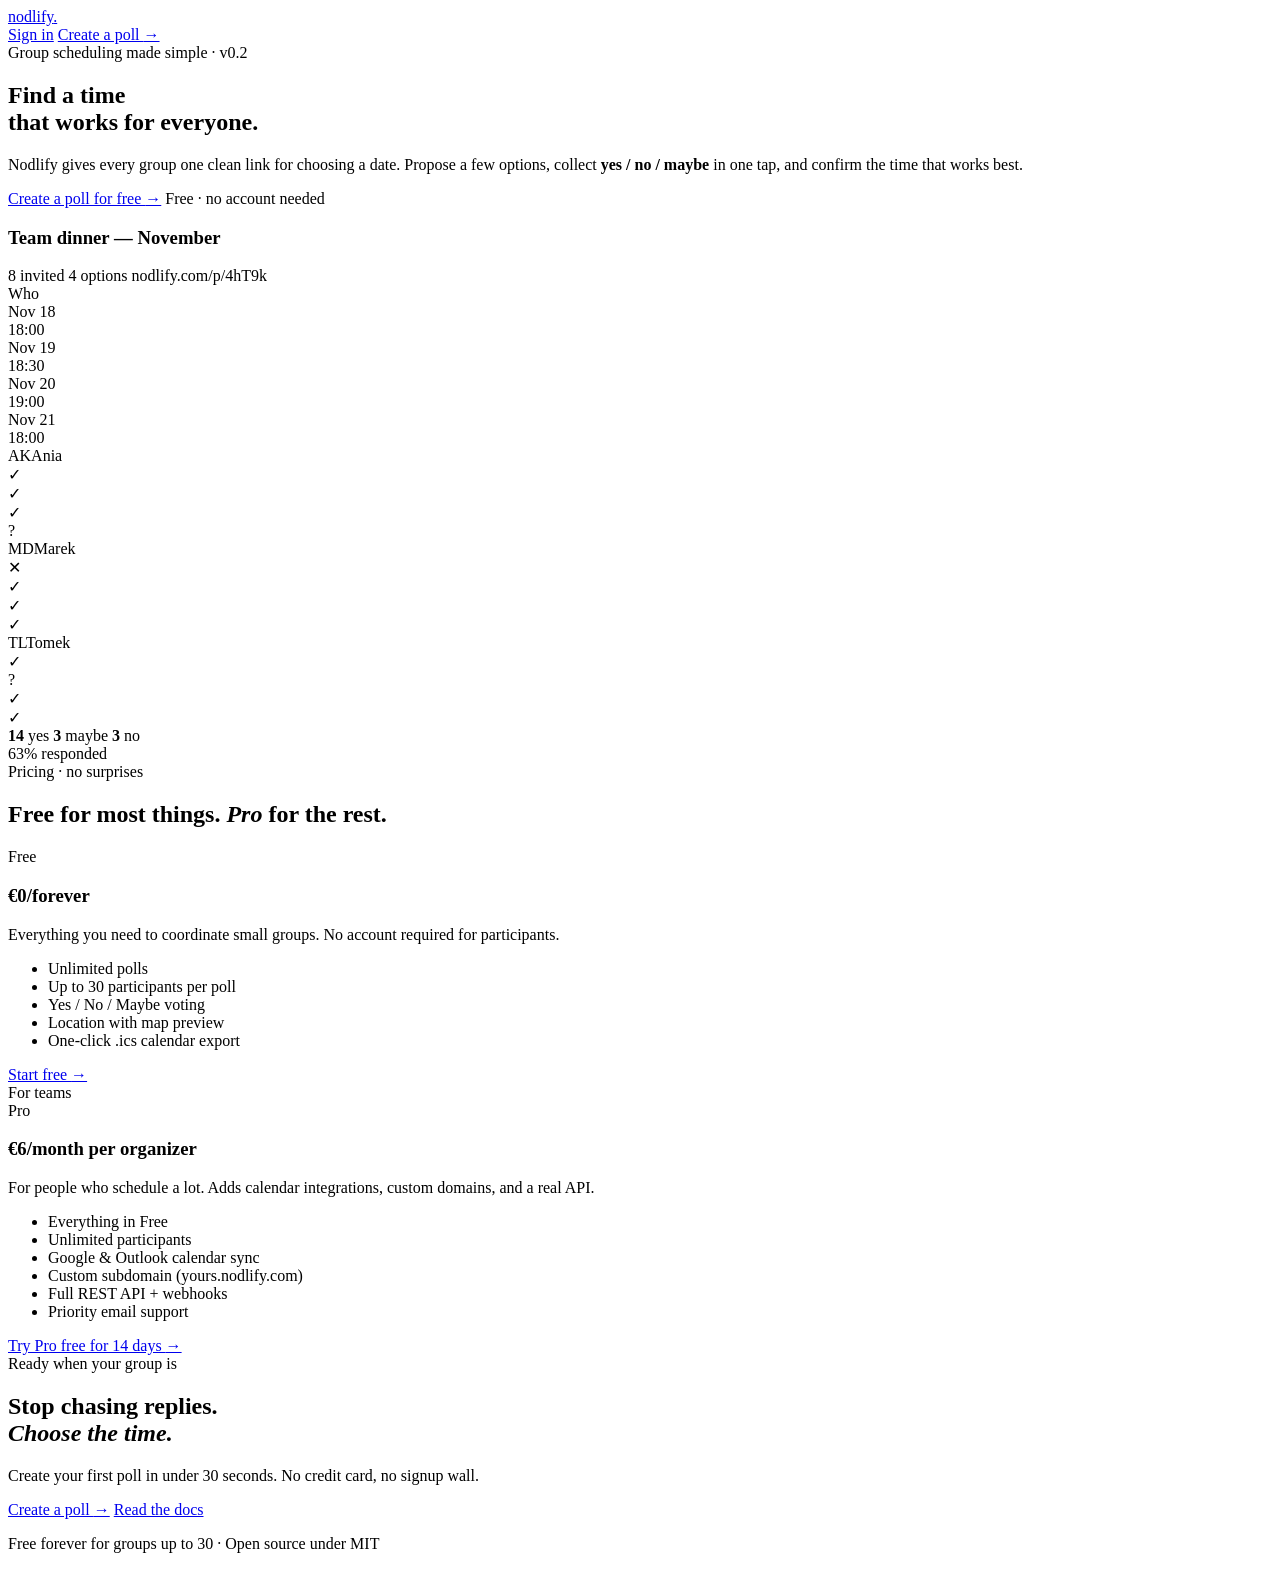
==== src/main/resources/templates/index.html @ 3f8f1974 "feat: add default frontend" ====
<!DOCTYPE html>
<html lang="en"
      xmlns:th="http://www.thymeleaf.org"
      th:replace="~{layout/main :: layout(
          title=~{::title},
          header=~{::header},
          content=~{::main},
          footer=~{fragments/footer :: footerFull},
          scripts=~{::script}
      )}"
>
<head>
    <title>Nodlify – Pick a time together.</title>
</head>
<body>

<header class="nav"
        x-data="{ scrolled: false }"
        x-init="window.addEventListener('scroll', () => scrolled = window.scrollY > 12, { passive: true })"
        :class="{ scrolled: scrolled }">
    <div class="wrap nav-inner">
        <a href="/"><span class="logo">nodlify<span class="dot">.</span></span></a>
        <div class="nav-cta">
            <a href="/login" class="small text-[var(--muted)]">Sign in</a>
            <a href="/create-poll" class="btn btn-sm">Create a poll <span class="arrow">→</span></a>
        </div>
    </div>
</header>

<main>

    <section id="top" class="hero">
        <div class="wrap">
            <div class="hero-grid">
                <div class="hero-left">
                    <span class="eyebrow">Group scheduling made simple · v0.2</span>
                    <h1 class="display hero-headline">
                        Find a time<br/>
                        <span class="inline-block">that works for</span> <span class="accent">everyone</span>.
                    </h1>
                    <p class="lede">
                        Nodlify gives every group one clean link for choosing a date.
                        Propose a few options, collect <b>yes / no / maybe</b> in one tap, and confirm the time
                        that works best.
                    </p>
                    <div class="hero-cta flex-col items-start gap-2">
                        <a href="/create-poll" class="btn">Create a poll for free <span class="arrow">→</span></a>
                        <span class="small text-[12.5px] text-[var(--muted)]">Free · no account needed</span>
                    </div>
                </div>

                <div class="hero-right justify-end items-center">
                    <div class="poll-card floating w-full">
                        <div class="poll-head">
                            <h3 class="poll-title">Team dinner — November</h3>
                            <div class="poll-meta-row">
                                <span>8 invited</span>
                                <span class="dot-sep"></span>
                                <span>4 options</span>
                                <span class="dot-sep"></span>
                                <span class="mono text-[11px]">nodlify.com/p/4hT9k</span>
                            </div>
                        </div>
                        <div class="poll-grid">
                            <div class="poll-grid-header [grid-template-columns:1.3fr_1fr_1fr_1fr_1fr]">
                                <div class="poll-cell-name header">Who</div>
                                <div class="poll-cell-opt">
                                    <div class="opt-date">Nov 18</div>
                                    <div class="opt-time">18:00</div>
                                </div>
                                <div class="poll-cell-opt">
                                    <div class="opt-date">Nov 19</div>
                                    <div class="opt-time">18:30</div>
                                </div>
                                <div class="poll-cell-opt">
                                    <div class="opt-date">Nov 20</div>
                                    <div class="opt-time">19:00</div>
                                </div>
                                <div class="poll-cell-opt">
                                    <div class="opt-date">Nov 21</div>
                                    <div class="opt-time">18:00</div>
                                </div>
                            </div>
                            <div class="poll-grid-row [grid-template-columns:1.3fr_1fr_1fr_1fr_1fr]">
                                <div class="poll-cell-name"><span
                                        class="avatar">AK</span><span>Ania</span></div>
                                <div class="poll-cell-vote"><span class="vote-pip yes">✓</span></div>
                                <div class="poll-cell-vote"><span class="vote-pip yes">✓</span></div>
                                <div class="poll-cell-vote"><span class="vote-pip yes">✓</span></div>
                                <div class="poll-cell-vote"><span class="vote-pip maybe">?</span></div>
                            </div>
                            <div class="poll-grid-row [grid-template-columns:1.3fr_1fr_1fr_1fr_1fr]">
                                <div class="poll-cell-name"><span
                                        class="avatar">MD</span><span>Marek</span></div>
                                <div class="poll-cell-vote"><span class="vote-pip no">✕</span></div>
                                <div class="poll-cell-vote"><span class="vote-pip yes">✓</span></div>
                                <div class="poll-cell-vote"><span class="vote-pip yes">✓</span></div>
                                <div class="poll-cell-vote"><span class="vote-pip yes">✓</span></div>
                            </div>
                            <div class="poll-grid-row [grid-template-columns:1.3fr_1fr_1fr_1fr_1fr]">
                                <div class="poll-cell-name"><span
                                        class="avatar">TL</span><span>Tomek</span></div>
                                <div class="poll-cell-vote"><span class="vote-pip yes">✓</span></div>
                                <div class="poll-cell-vote"><span class="vote-pip maybe">?</span></div>
                                <div class="poll-cell-vote best"><span class="vote-pip yes">✓</span></div>
                                <div class="poll-cell-vote"><span class="vote-pip yes">✓</span></div>
                            </div>
                        </div>
                        <div class="poll-foot">
                            <div class="totals">
                                <span><b>14</b> yes</span>
                                <span><b>3</b> maybe</span>
                                <span><b>3</b> no</span>
                            </div>
                            <span class="mono text-[11px] text-[var(--muted)]">63% responded</span>
                        </div>
                    </div>
                </div>
            </div>
        </div>
    </section>

    <section id="pricing">
        <div class="wrap">
            <div class="section-head">
                <span class="eyebrow">Pricing · no surprises</span>
                <h2 class="h2">Free for most things. <i>Pro</i> for the rest.</h2>
            </div>
            <div class="pricing-grid">
                <div class="price-card">
                    <div>
                        <div class="name">Free</div>
                        <h3 class="amount">€0<span class="per">/forever</span></h3>
                    </div>
                    <p class="summary">Everything you need to coordinate small groups. No account required for
                        participants.</p>
                    <ul>
                        <li>Unlimited polls</li>
                        <li>Up to 30 participants per poll</li>
                        <li>Yes / No / Maybe voting</li>
                        <li>Location with map preview</li>
                        <li>One‑click .ics calendar export</li>
                    </ul>
                    <div class="price-cta">
                        <a href="/create-poll" class="btn btn-ghost">Start free <span class="arrow">→</span></a>
                    </div>
                </div>
                <div class="price-card featured">
                    <span class="tag">For teams</span>
                    <div>
                        <div class="name">Pro</div>
                        <h3 class="amount">€6<span class="per">/month per organizer</span></h3>
                    </div>
                    <p class="summary">For people who schedule a lot. Adds calendar integrations, custom domains, and a
                        real API.</p>
                    <ul>
                        <li>Everything in Free</li>
                        <li>Unlimited participants</li>
                        <li>Google &amp; Outlook calendar sync</li>
                        <li>Custom subdomain (yours.nodlify.com)</li>
                        <li>Full REST API + webhooks</li>
                        <li>Priority email support</li>
                    </ul>
                    <div class="price-cta">
                        <a href="/register" class="btn">Try Pro free for 14 days <span class="arrow">→</span></a>
                    </div>
                </div>
            </div>
        </div>
    </section>

    <section class="cta-block">
        <div class="wrap">
            <span class="eyebrow mb-6 inline-flex">Ready when your group is</span>
            <h2 class="h2 mt-4 text-[length:var(--hero-size)]">
                Stop chasing replies.<br/>
                <i class="text-[var(--yes)]">Choose the time.</i>
            </h2>
            <p class="lede mt-6">
                Create your first poll in under 30 seconds. No credit card, no signup wall.
            </p>
            <div class="mt-8 flex flex-wrap justify-center gap-3">
                <a href="/create-poll" class="btn">Create a poll <span class="arrow">→</span></a>
                <a href="#" class="btn btn-ghost">Read the docs</a>
            </div>
            <p class="small mt-6">Free forever for groups up to 30 · Open source under MIT</p>
        </div>
    </section>

</main>

</body>
</html>
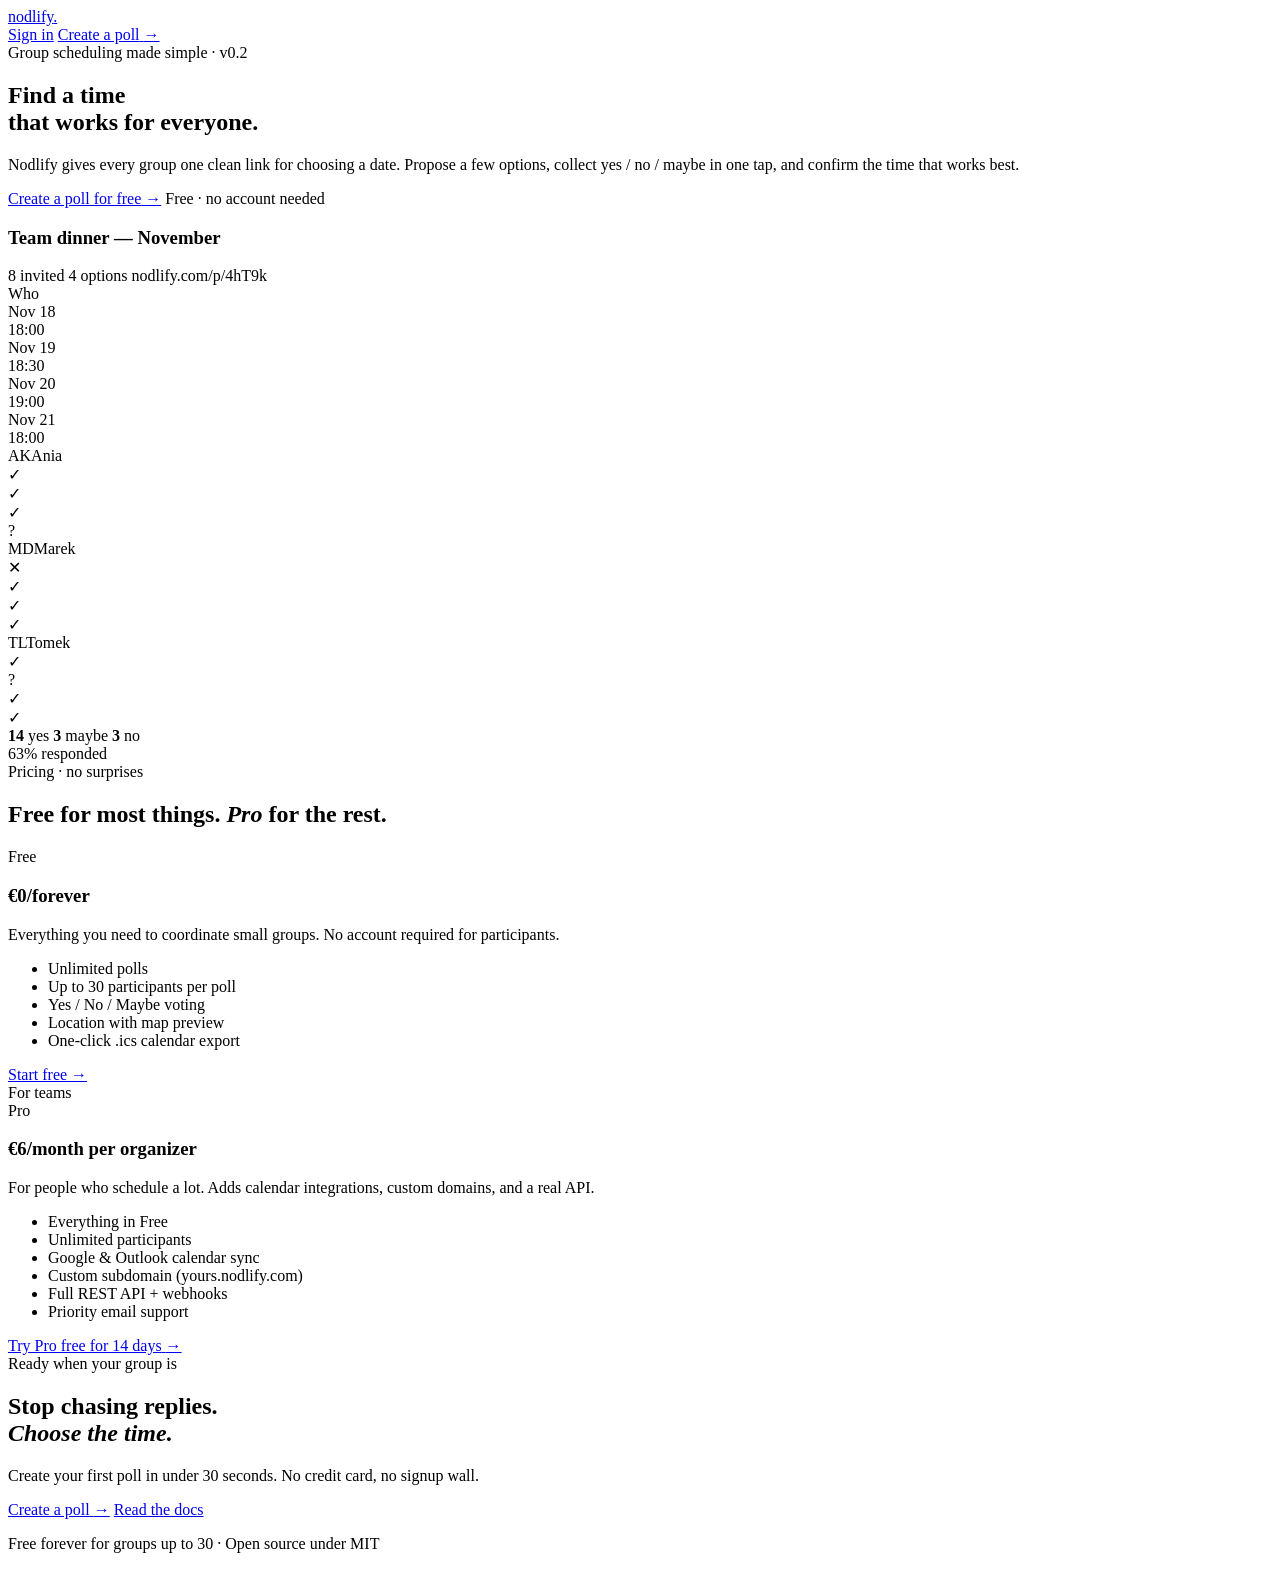
==== commit 4dae2134: "feat: add translations" ====
--- a/src/main/resources/templates/index.html
+++ b/src/main/resources/templates/index.html
@@ -10,7 +10,7 @@
       )}"
 >
 <head>
-    <title>Nodlify – Pick a time together.</title>
+    <title th:text="#{index.pageTitle}">Nodlify – Pick a time together.</title>
 </head>
 <body>
 
@@ -21,8 +21,8 @@
     <div class="wrap nav-inner">
         <a href="/"><span class="logo">nodlify<span class="dot">.</span></span></a>
         <div class="nav-cta">
-            <a href="/login" class="small text-[var(--muted)]">Sign in</a>
-            <a href="/create-poll" class="btn btn-sm">Create a poll <span class="arrow">→</span></a>
+            <a href="/login" class="small text-[var(--muted)]" th:text="#{register.signIn}">Sign in</a>
+            <a href="/create-poll" class="btn btn-sm"><span th:text="#{index.createPoll}">Create a poll</span> <span class="arrow">→</span></a>
         </div>
     </div>
 </header>
@@ -33,19 +33,19 @@
         <div class="wrap">
             <div class="hero-grid">
                 <div class="hero-left">
-                    <span class="eyebrow">Group scheduling made simple · v0.2</span>
+                    <span class="eyebrow" th:text="#{index.hero.eyebrow}">Group scheduling made simple · v0.2</span>
                     <h1 class="display hero-headline">
-                        Find a time<br/>
-                        <span class="inline-block">that works for</span> <span class="accent">everyone</span>.
+                        <span th:text="#{index.hero.line1}">Find a time</span><br/>
+                        <span class="inline-block" th:text="#{index.hero.line2}">that works for</span> <span class="accent" th:text="#{index.hero.everyone}">everyone</span>.
                     </h1>
-                    <p class="lede">
+                    <p class="lede" th:text="#{index.hero.lede}">
                         Nodlify gives every group one clean link for choosing a date.
-                        Propose a few options, collect <b>yes / no / maybe</b> in one tap, and confirm the time
+                        Propose a few options, collect yes / no / maybe in one tap, and confirm the time
                         that works best.
                     </p>
                     <div class="hero-cta flex-col items-start gap-2">
-                        <a href="/create-poll" class="btn">Create a poll for free <span class="arrow">→</span></a>
-                        <span class="small text-[12.5px] text-[var(--muted)]">Free · no account needed</span>
+                        <a href="/create-poll" class="btn"><span th:text="#{index.hero.cta}">Create a poll for free</span> <span class="arrow">→</span></a>
+                        <span class="small text-[12.5px] text-[var(--muted)]" th:text="#{index.hero.ctaNote}">Free · no account needed</span>
                     </div>
                 </div>
 
@@ -54,16 +54,16 @@
                         <div class="poll-head">
                             <h3 class="poll-title">Team dinner — November</h3>
                             <div class="poll-meta-row">
-                                <span>8 invited</span>
+                                <span>8 <span th:text="#{index.demo.invited}">invited</span></span>
                                 <span class="dot-sep"></span>
-                                <span>4 options</span>
+                                <span>4 <span th:text="#{home.options}">options</span></span>
                                 <span class="dot-sep"></span>
                                 <span class="mono text-[11px]">nodlify.com/p/4hT9k</span>
                             </div>
                         </div>
                         <div class="poll-grid">
                             <div class="poll-grid-header [grid-template-columns:1.3fr_1fr_1fr_1fr_1fr]">
-                                <div class="poll-cell-name header">Who</div>
+                                <div class="poll-cell-name header" th:text="#{index.demo.who}">Who</div>
                                 <div class="poll-cell-opt">
                                     <div class="opt-date">Nov 18</div>
                                     <div class="opt-time">18:00</div>
@@ -108,11 +108,11 @@
                         </div>
                         <div class="poll-foot">
                             <div class="totals">
-                                <span><b>14</b> yes</span>
-                                <span><b>3</b> maybe</span>
-                                <span><b>3</b> no</span>
+                                <span><b>14</b> <span th:text="#{index.demo.yes}">yes</span></span>
+                                <span><b>3</b> <span th:text="#{index.demo.maybe}">maybe</span></span>
+                                <span><b>3</b> <span th:text="#{index.demo.no}">no</span></span>
                             </div>
-                            <span class="mono text-[11px] text-[var(--muted)]">63% responded</span>
+                            <span class="mono text-[11px] text-[var(--muted)]">63% <span th:text="#{index.demo.responded}">responded</span></span>
                         </div>
                     </div>
                 </div>
@@ -123,46 +123,46 @@
     <section id="pricing">
         <div class="wrap">
             <div class="section-head">
-                <span class="eyebrow">Pricing · no surprises</span>
-                <h2 class="h2">Free for most things. <i>Pro</i> for the rest.</h2>
+                <span class="eyebrow" th:text="#{index.pricing.eyebrow}">Pricing · no surprises</span>
+                <h2 class="h2"><span th:text="#{index.pricing.headingPre}">Free for most things.</span> <i>Pro</i> <span th:text="#{index.pricing.headingPost}">for the rest.</span></h2>
             </div>
             <div class="pricing-grid">
                 <div class="price-card">
                     <div>
-                        <div class="name">Free</div>
-                        <h3 class="amount">€0<span class="per">/forever</span></h3>
+                        <div class="name" th:text="#{index.price.free}">Free</div>
+                        <h3 class="amount">€0<span class="per" th:text="#{index.price.free.per}">/forever</span></h3>
                     </div>
-                    <p class="summary">Everything you need to coordinate small groups. No account required for
+                    <p class="summary" th:text="#{index.price.free.summary}">Everything you need to coordinate small groups. No account required for
                         participants.</p>
                     <ul>
-                        <li>Unlimited polls</li>
-                        <li>Up to 30 participants per poll</li>
-                        <li>Yes / No / Maybe voting</li>
-                        <li>Location with map preview</li>
-                        <li>One‑click .ics calendar export</li>
+                        <li th:text="#{index.price.free.f1}">Unlimited polls</li>
+                        <li th:text="#{index.price.free.f2}">Up to 30 participants per poll</li>
+                        <li th:text="#{index.price.free.f3}">Yes / No / Maybe voting</li>
+                        <li th:text="#{index.price.free.f4}">Location with map preview</li>
+                        <li th:text="#{index.price.free.f5}">One‑click .ics calendar export</li>
                     </ul>
                     <div class="price-cta">
-                        <a href="/create-poll" class="btn btn-ghost">Start free <span class="arrow">→</span></a>
+                        <a href="/create-poll" class="btn btn-ghost"><span th:text="#{index.price.free.cta}">Start free</span> <span class="arrow">→</span></a>
                     </div>
                 </div>
                 <div class="price-card featured">
-                    <span class="tag">For teams</span>
+                    <span class="tag" th:text="#{index.price.tag}">For teams</span>
                     <div>
                         <div class="name">Pro</div>
-                        <h3 class="amount">€6<span class="per">/month per organizer</span></h3>
+                        <h3 class="amount">€6<span class="per" th:text="#{index.price.pro.per}">/month per organizer</span></h3>
                     </div>
-                    <p class="summary">For people who schedule a lot. Adds calendar integrations, custom domains, and a
+                    <p class="summary" th:text="#{index.price.pro.summary}">For people who schedule a lot. Adds calendar integrations, custom domains, and a
                         real API.</p>
                     <ul>
-                        <li>Everything in Free</li>
-                        <li>Unlimited participants</li>
-                        <li>Google &amp; Outlook calendar sync</li>
-                        <li>Custom subdomain (yours.nodlify.com)</li>
-                        <li>Full REST API + webhooks</li>
-                        <li>Priority email support</li>
+                        <li th:text="#{index.price.pro.f1}">Everything in Free</li>
+                        <li th:text="#{index.price.pro.f2}">Unlimited participants</li>
+                        <li th:text="#{index.price.pro.f3}">Google &amp; Outlook calendar sync</li>
+                        <li th:text="#{index.price.pro.f4}">Custom subdomain (yours.nodlify.com)</li>
+                        <li th:text="#{index.price.pro.f5}">Full REST API + webhooks</li>
+                        <li th:text="#{index.price.pro.f6}">Priority email support</li>
                     </ul>
                     <div class="price-cta">
-                        <a href="/register" class="btn">Try Pro free for 14 days <span class="arrow">→</span></a>
+                        <a href="/register" class="btn"><span th:text="#{index.price.pro.cta}">Try Pro free for 14 days</span> <span class="arrow">→</span></a>
                     </div>
                 </div>
             </div>
@@ -171,19 +171,19 @@
 
     <section class="cta-block">
         <div class="wrap">
-            <span class="eyebrow mb-6 inline-flex">Ready when your group is</span>
+            <span class="eyebrow mb-6 inline-flex" th:text="#{index.cta.eyebrow}">Ready when your group is</span>
             <h2 class="h2 mt-4 text-[length:var(--hero-size)]">
-                Stop chasing replies.<br/>
-                <i class="text-[var(--yes)]">Choose the time.</i>
+                <span th:text="#{index.cta.headingPre}">Stop chasing replies.</span><br/>
+                <i class="text-[var(--yes)]" th:text="#{index.cta.headingAccent}">Choose the time.</i>
             </h2>
-            <p class="lede mt-6">
+            <p class="lede mt-6" th:text="#{index.cta.lede}">
                 Create your first poll in under 30 seconds. No credit card, no signup wall.
             </p>
             <div class="mt-8 flex flex-wrap justify-center gap-3">
-                <a href="/create-poll" class="btn">Create a poll <span class="arrow">→</span></a>
-                <a href="#" class="btn btn-ghost">Read the docs</a>
+                <a href="/create-poll" class="btn"><span th:text="#{index.createPoll}">Create a poll</span> <span class="arrow">→</span></a>
+                <a href="#" class="btn btn-ghost" th:text="#{index.cta.docs}">Read the docs</a>
             </div>
-            <p class="small mt-6">Free forever for groups up to 30 · Open source under MIT</p>
+            <p class="small mt-6" th:text="#{index.cta.foot}">Free forever for groups up to 30 · Open source under MIT</p>
         </div>
     </section>
 
